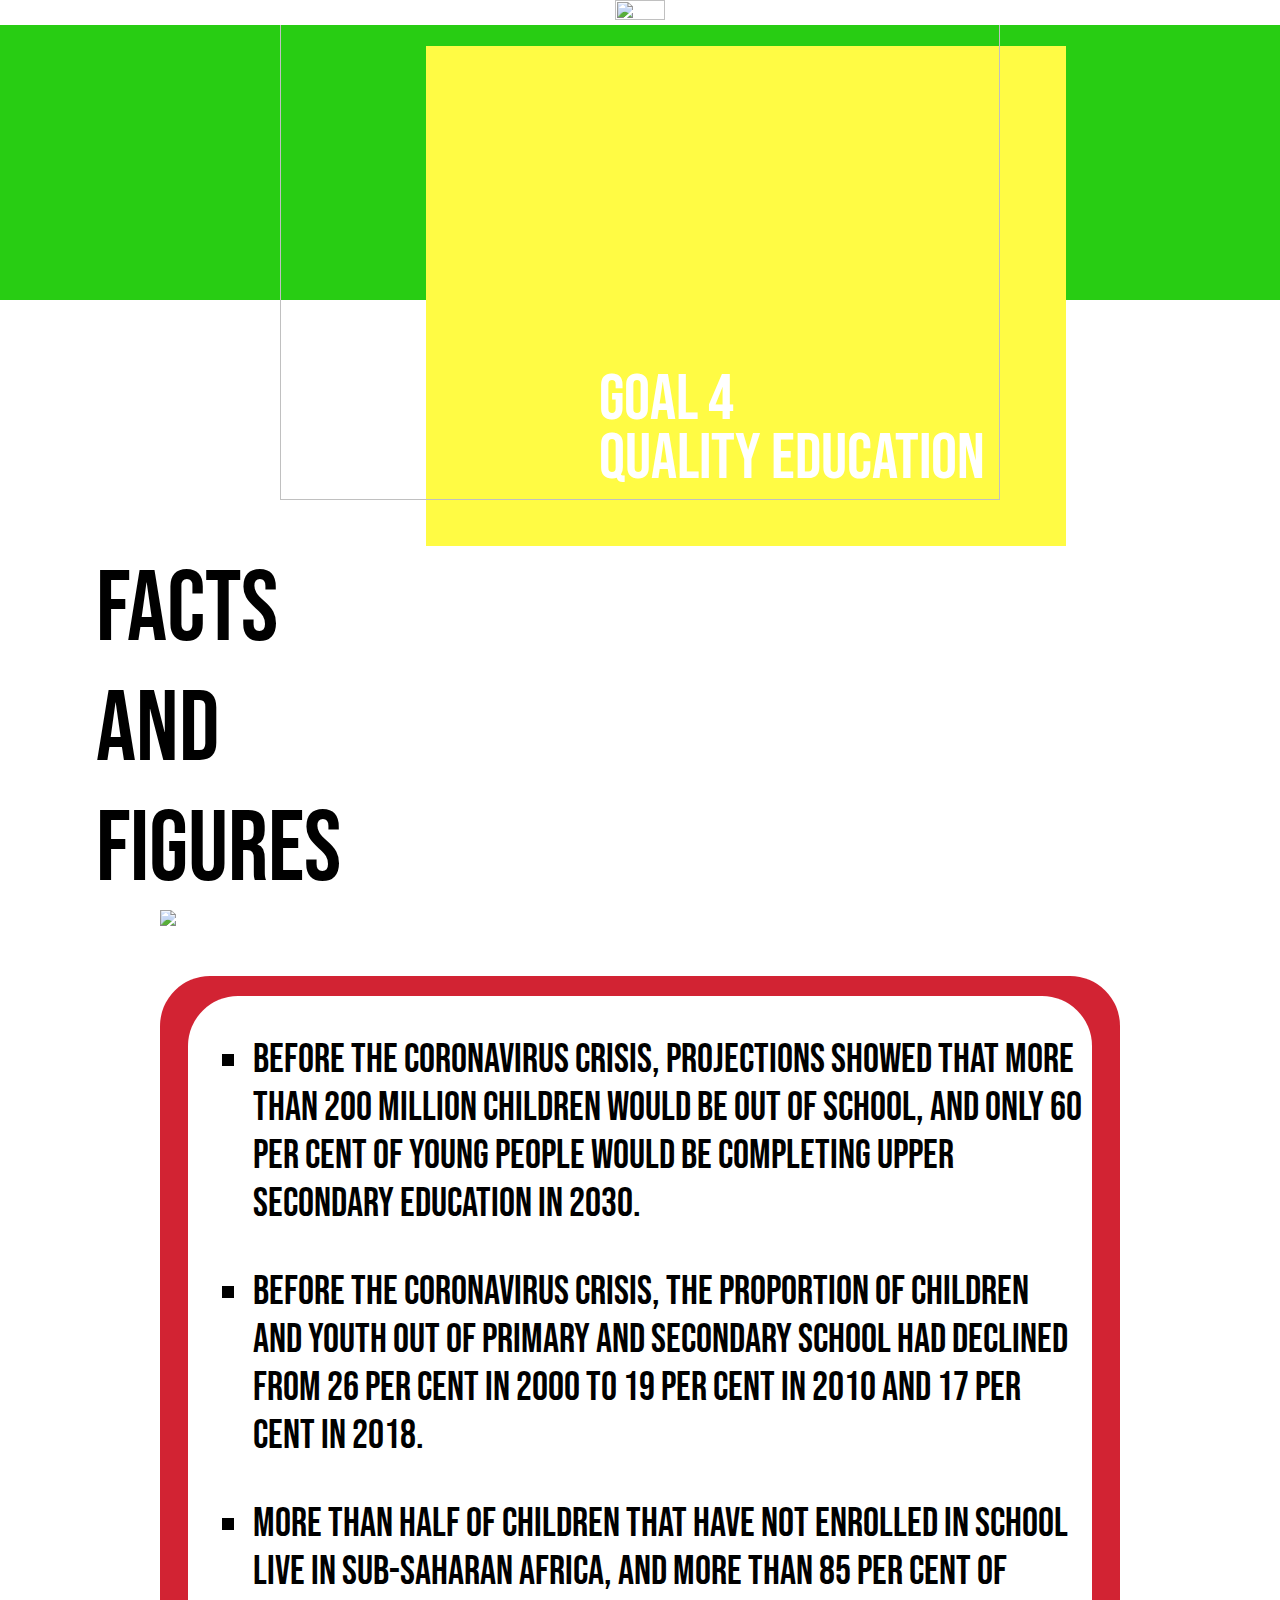
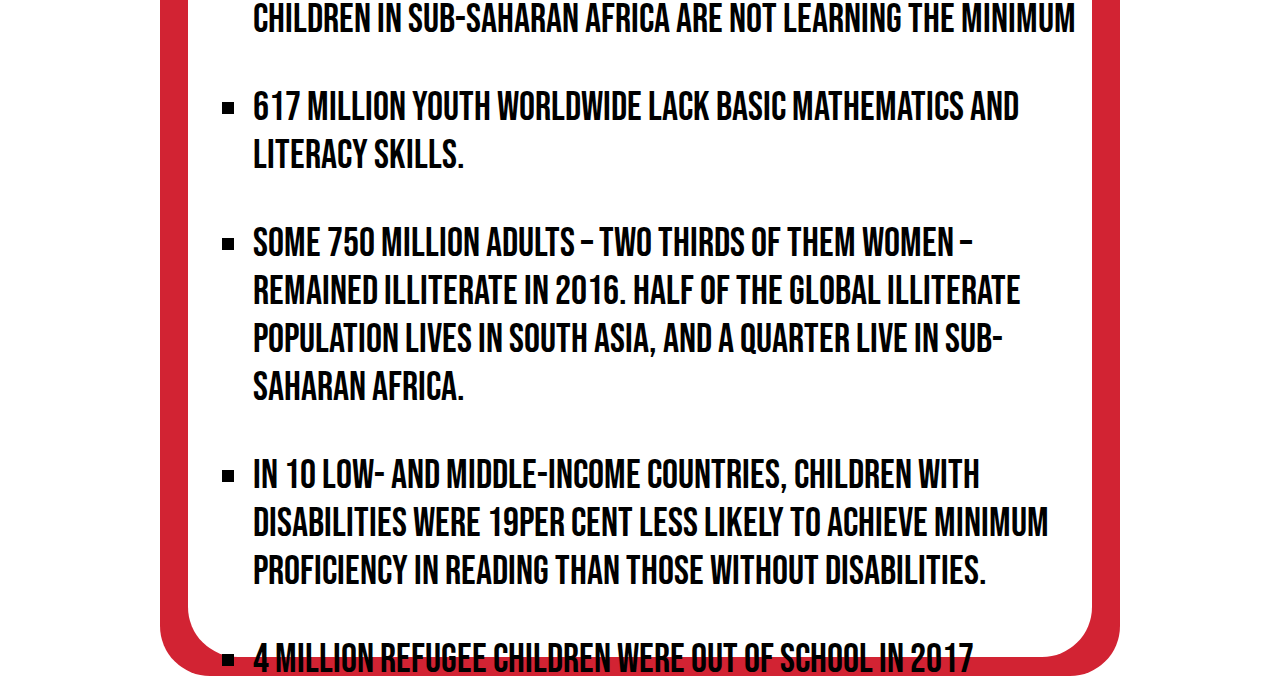
==== page2.html @ 0a5992cd "Add files via upload" ====
<!doctype html>
<html>
	<head>
		<link rel="preconnect" href="https://fonts.googleapis.com">
		<link rel="preconnect" href="https://fonts.gstatic.com" crossorigin>
		<link href="https://fonts.googleapis.com/css2?family=Bebas+Neue&display=swap" rel="stylesheet">
		<link rel="stylesheet" type="text/css" href="style2.css">
	</head>
	<body>
		<div id="menu">
				<img src="photos/menuicon.png" id="menuimg" onClick="showdiv()">
		</div>
		<div id="green">
			<div id="divwimg">
				<div id="goal4">
					<img src="photos/hand.jfif">
					<p>
						Goal 4 <br>
						QUALITY EDUCATION
					</p>
				</div>
			</div>
			<div id="yellow">
			</div>
		</div>
		<div id="boxtitle">
			<P id="title">
				FACTS <br> AND <br> FIGURES 	
			</p>
		</div>
		<img src="photos/logo.png" id="logo">
		
		<div id="red">
			<ul id="white">
				<li class="text">
					
					Before the coronavirus crisis, 
					projections showed that more 
					than 200 million children would 
					be out of school, and only 60 per
					cent of young people would be 
					completing upper secondary education 
					in 2030.
					
				</li>
				<li class="text">
					
					Before the coronavirus crisis, 
					the proportion of children and
					youth out of primary and secondary 
					school had declined from 26 per cent 
					in 2000 to 19 per cent in 2010 and 17
					per cent in 2018.
					
				</li>
				<li class="text">
					More than half of children that 
					have not enrolled in school live 
					in sub-Saharan Africa, and more 
					than 85 per cent of children in 
					sub-Saharan Africa are not learning 
					the minimum 
				</li>
				<li class="text">
					617 million youth worldwide lack 
					basic mathematics and literacy skills.
				</li>
				<li class="text">
					Some 750 million adults – two thirds of 
					them women – remained illiterate in 2016.
					Half of the global illiterate population 
					lives in South Asia, and a quarter live in 
					sub-Saharan Africa.
				</li>
				<li class="text">
					In 10 low- and middle-income countries, 
					children with disabilities were 19per 
					cent less likely to achieve minimum 
					proficiency in reading than those without 
					disabilities.	
				</li>
				<li class="text">
					4 million refugee children were out of school in 2017	
				</li>
			</ul>
		</div>
		<div id="invisible" onClick="hidediv()">
			<div id="submenu">
				
				<div class="item"><a href="site.html">PAGE 1</a></div>
				<div class="item"><a href="page2.html">PAGE 2</a></div>
				<div class="item"><a href="page3.html">PAGE 3</a></div>
			</div>
		</div>
		<script>
			function showdiv () {
				
				document.getElementById('invisible').style.display="flex";
			}
			function hidediv () {
				
				document.getElementById('invisible').style.display="none";
			}
		</script>
	</body>
</html>
---- style2.css ----
#menu{
	width:100%;
	
	background:white;
	
	display:flex;
	flex-direction: column;
	justify-content: center;
	align-items: center;
	
	position:fixed;
	top: 0;
	left: 0;
}
#menuimg{
	width:50px;
	height: 100%;
}
#menuimg img{
	width:100%;
}
#submenu{
	background: white;
	transform: translate(0, 0%);	
	width: 10%;
	margin-top: -470px;
	display:flex;
	flex-direction: column;
	justify-content: center;
	align-items: center;
}

.item a{
	text-decoration: none;
	color: #282828;
	display: block;
	font-size: 45px;
	
	
}
#invisible{


	
	position: fixed;
	height: 100%;
	width: 100%;
	cursor: pointer;
	top: 0;
	left: 0;
	display: none;
	z-index: 1;
	
	
	flex-direction: column;
	justify-content: center;
	align-items: center;
}
#green{
	
	background:#28CD13;
	height:300px;
	width: 100%;
	margin-left: 0px;
	position: relative;
	z-index: -2;
	}
#divwimg{
	height:100%;
	width:100%;
	display: flex;
	justify-content: center;
}
body{
	margin:0;
	font-family: 'Bebas Neue', cursive;
	display: flex;
	flex-direction: column ;
	align-items: center;
	
}
#imghand{
	height: 600px;
}
#yellow{
	display: flex;
	background:#FFFB44;
	height:500px;
	width: 50%;
	justify-content: center;
	align-content: flex-end;
	position: relative;
	top: -254px;
	right: -426px;
	z-index: -1;
}
#goal4{
	width: 720px;
	height: 500px;
	background-image: url('photos/hand.jfif');
}
#goal4 img{
	width:100%;
	height: 100%;
}
#goal4 p{
	position: relative;
	top: -199px;
	right: -319px;
	color: white;
	font-size: 65px;
	text-align: left;
	line-height: 0.9;
}
#title {
	font-size: 100px;
	margin: 0;
}
#boxtitle{
	margin-top: 250px;
	width:85%;
}
#logo{
	width: 75%;
}
#red{
	width:75%;
	height: 1300px;
	background-color: #D22333;
	margin-top: 50px;
	display: flex;
	justify-content: center;
	align-items: center;
	border-radius: 50px;
}
#white{
	width: 90%;
	height: 97%;
	background-color: white;
	border-radius: 50px;
	list-style-type: square;
}
.text {
	margin-left: 25px;

	font-size: 40px;
	margin-top: 40px;
	margin-right: 10px;
}
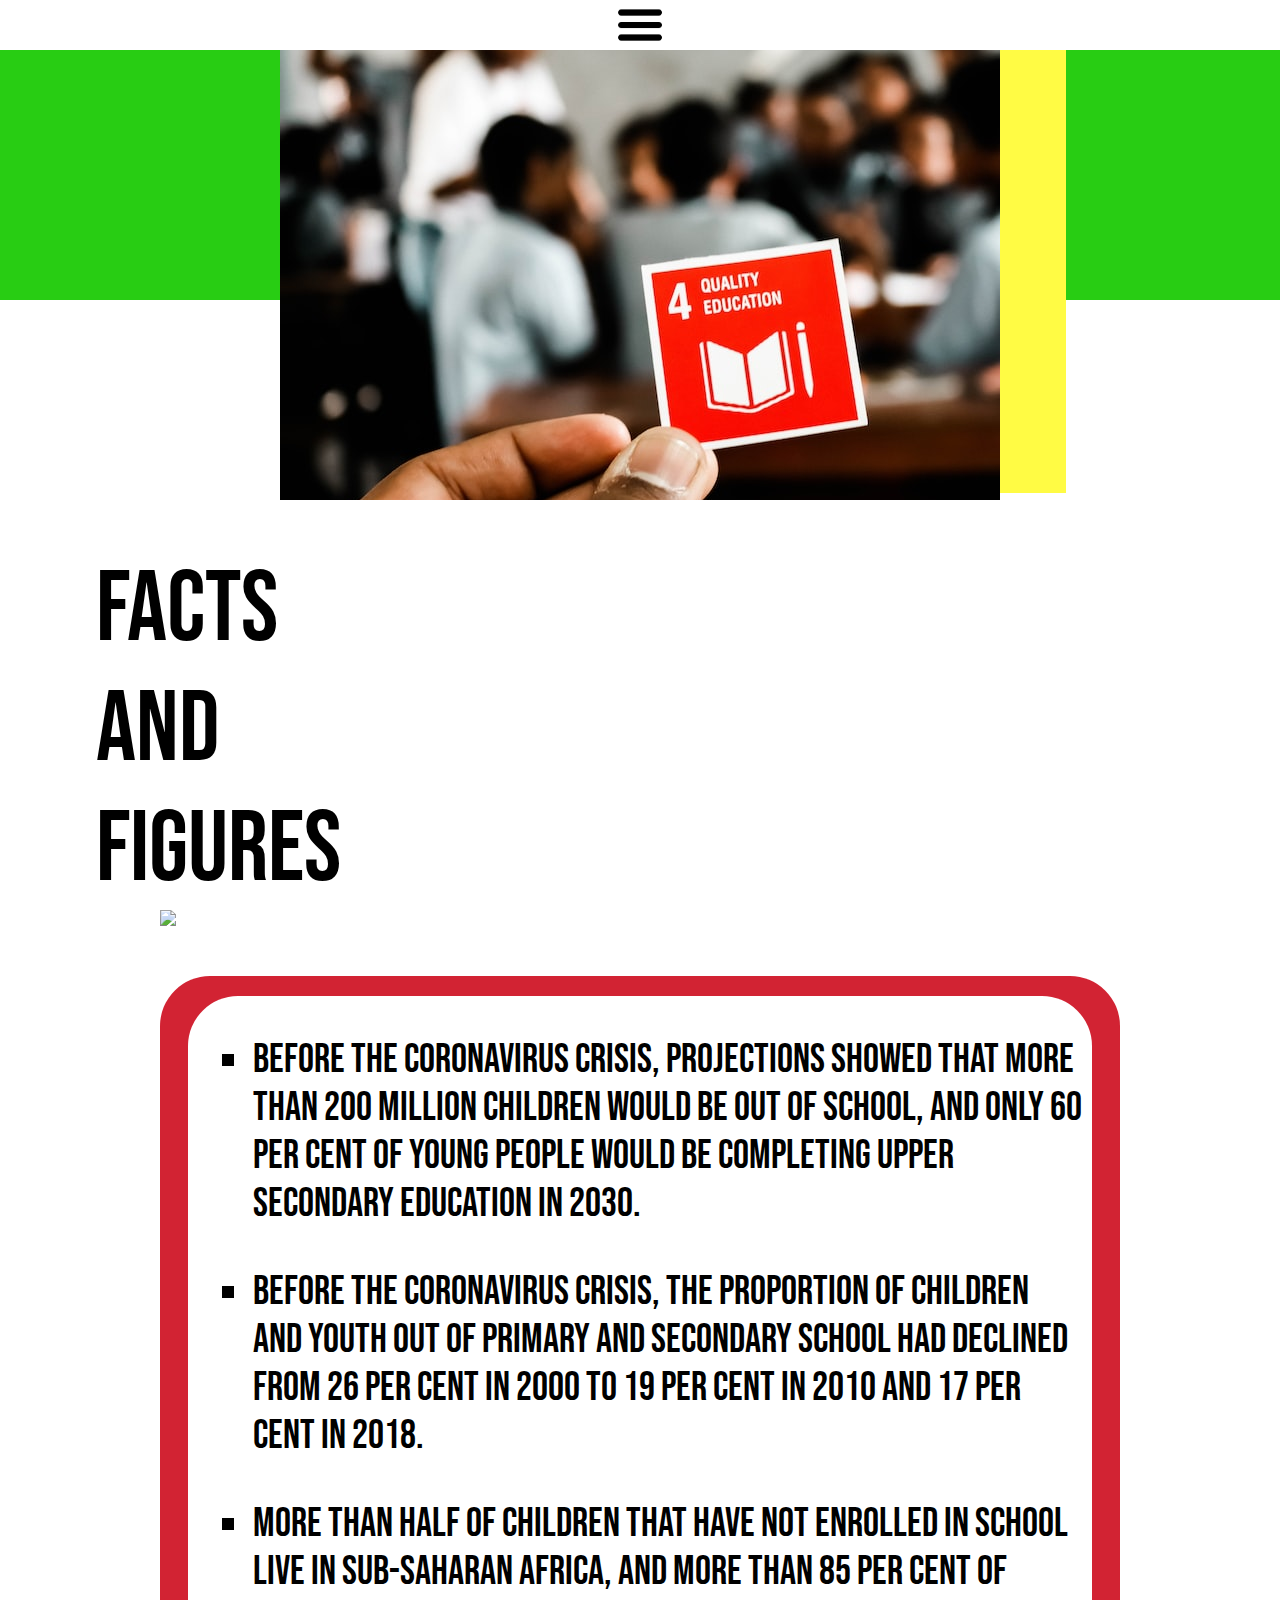
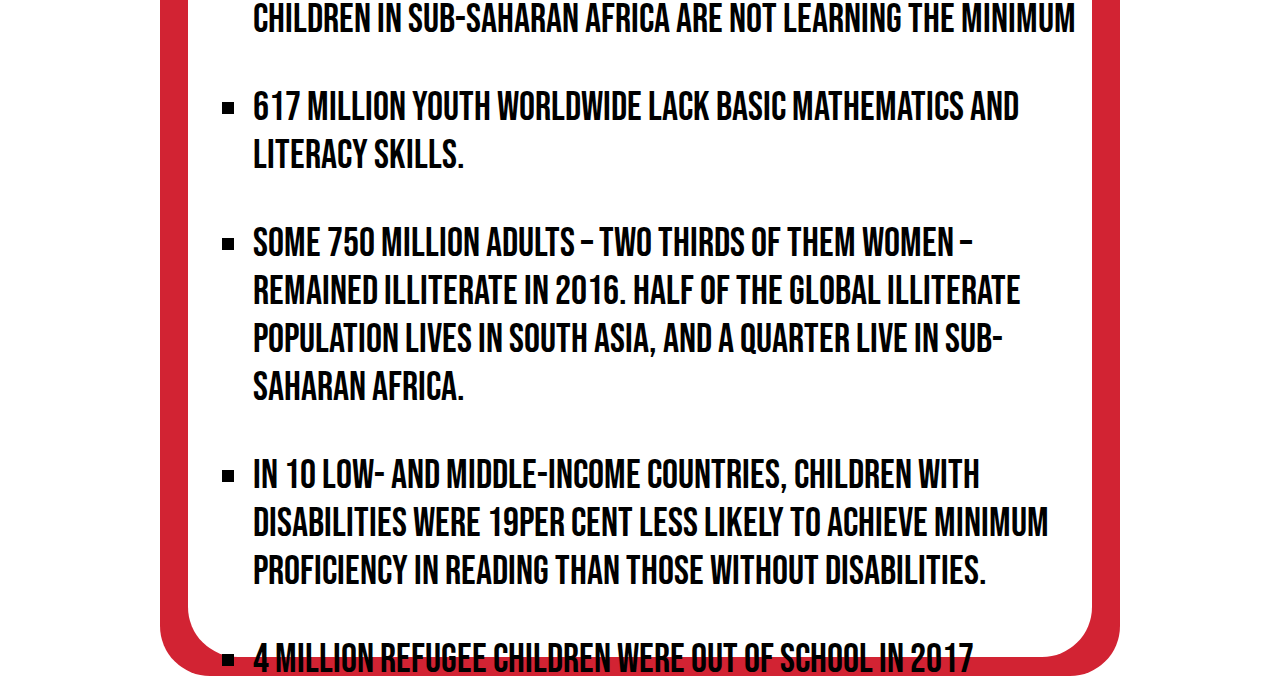
==== commit 9a1f6ca2: "Add files via upload" ====
--- a/page2.html
+++ b/page2.html
@@ -5,23 +5,35 @@
 		<link rel="preconnect" href="https://fonts.gstatic.com" crossorigin>
 		<link href="https://fonts.googleapis.com/css2?family=Bebas+Neue&display=swap" rel="stylesheet">
 		<link rel="stylesheet" type="text/css" href="style2.css">
+		<link rel="stylesheet" type="text/css" href="adaptivecss/adaptive2.css">
+		<meta name="viewport" content="width=device-width, initial-scale=1">
 	</head>
 	<body>
 		<div id="menu">
 				<img src="photos/menuicon.png" id="menuimg" onClick="showdiv()">
-		</div>
+				<div id="invisible">
+					<div id="submenu">
+						
+						<div class="item"><a href="index.html">PAGE 1</a></div>
+						<div class="item"><a href="page2.html">PAGE 2</a></div>
+						<div class="item"><a href="page3.html">PAGE 3</a></div>
+					</div>
+				</div>
+			</div>
 		<div id="green">
 			<div id="divwimg">
 				<div id="goal4">
-					<img src="photos/hand.jfif">
+					
 					<p>
 						Goal 4 <br>
 						QUALITY EDUCATION
 					</p>
+					<div id="yellow">
+					</div>
 				</div>
+				
 			</div>
-			<div id="yellow">
-			</div>
+			
 		</div>
 		<div id="boxtitle">
 			<P id="title">
@@ -84,18 +96,14 @@
 				</li>
 			</ul>
 		</div>
-		<div id="invisible" onClick="hidediv()">
-			<div id="submenu">
-				
-				<div class="item"><a href="site.html">PAGE 1</a></div>
-				<div class="item"><a href="page2.html">PAGE 2</a></div>
-				<div class="item"><a href="page3.html">PAGE 3</a></div>
-			</div>
-		</div>
+		
 		<script>
 			function showdiv () {
-				
-				document.getElementById('invisible').style.display="flex";
+				if(document.getElementById('invisible').style.display == "flex"){
+					document.getElementById('invisible').style.display="none";
+				}else{
+					document.getElementById('invisible').style.display="flex";
+				}
 			}
 			function hidediv () {
 				
--- a/adaptivecss/adaptive2.css
+++ b/adaptivecss/adaptive2.css
@@ -0,0 +1,122 @@
+@media (max-width: 768px){
+	#goal4{
+		width: 505px;
+		height: 340px;
+		background-size: 100% 100%;
+		position: relative;	
+	}
+
+	#goal4 p{
+		position: absolute;
+		bottom: -50px;
+		right: 16px;
+		color: white;
+		font-size: 55px;
+		text-align: left;
+		line-height: 0.9;
+	}
+	#yellow{
+	display: flex;
+	background:#FFFB44;
+	height:55%;
+	width: 90%;
+	justify-content: center;
+	align-content: flex-end;
+	position: absolute;
+	top: 191px;
+	right: -49px;
+	z-index: -1;
+}
+	#green{
+		
+		background:#28CD13;
+		height:215px;
+		width: 100%;
+		margin-left: 0px;
+		position: relative;
+		z-index: -2;
+		}
+		#title {
+	font-size: 65px;
+	margin: 0;
+}
+	#red{
+		width:90%;
+		height:1860px;
+		background-color: #D22333;
+		margin-top: 50px;
+		display: flex;
+		justify-content: center;
+		align-items: center;
+		border-radius: 50px;
+	}
+	#submenu{
+		width: 16%;
+	}
+}
+	@media (max-width: 425px){
+		#goal4{
+		width: 333px;
+		height: 260px;
+		background-size: 100% 100%;
+		position: relative;	
+	}
+	#goal4 p{
+		position: absolute;
+		bottom: -32px;
+		right: 7px;
+		color: white;
+		font-size: 31px;
+		text-align: left;
+		line-height: 0.9;
+	}
+	#yellow{
+	display: flex;
+	background:#FFFB44;
+	height:60%;
+	width: 90%;
+	justify-content: center;
+	align-content: flex-end;
+	position: absolute;
+	top: 130px;
+	right: -33px;
+	z-index: -1;
+}
+	#boxtitle{
+		margin-top: 90px;
+		width:85%;
+	}
+	#title {
+	font-size: 40px;
+	margin: 0;
+	}
+	#red{
+		width:99%;
+		height:1360px;
+		background-color: #D22333;
+		margin-top: 50px;
+		display: flex;
+		justify-content: center;
+		align-items: center;
+		border-radius: 50px;
+	}
+	#white{
+	width: 85%;
+	height: 99%;
+	background-color: white;
+	border-radius: 50px;
+	list-style-type: square;
+}
+	.text {
+	margin-left: 25px;
+
+	font-size: 25px;
+	margin-top: 40px;
+	margin-right: 10px;
+}
+	#submenu{
+		width: 27%;
+	}
+	}
+
+
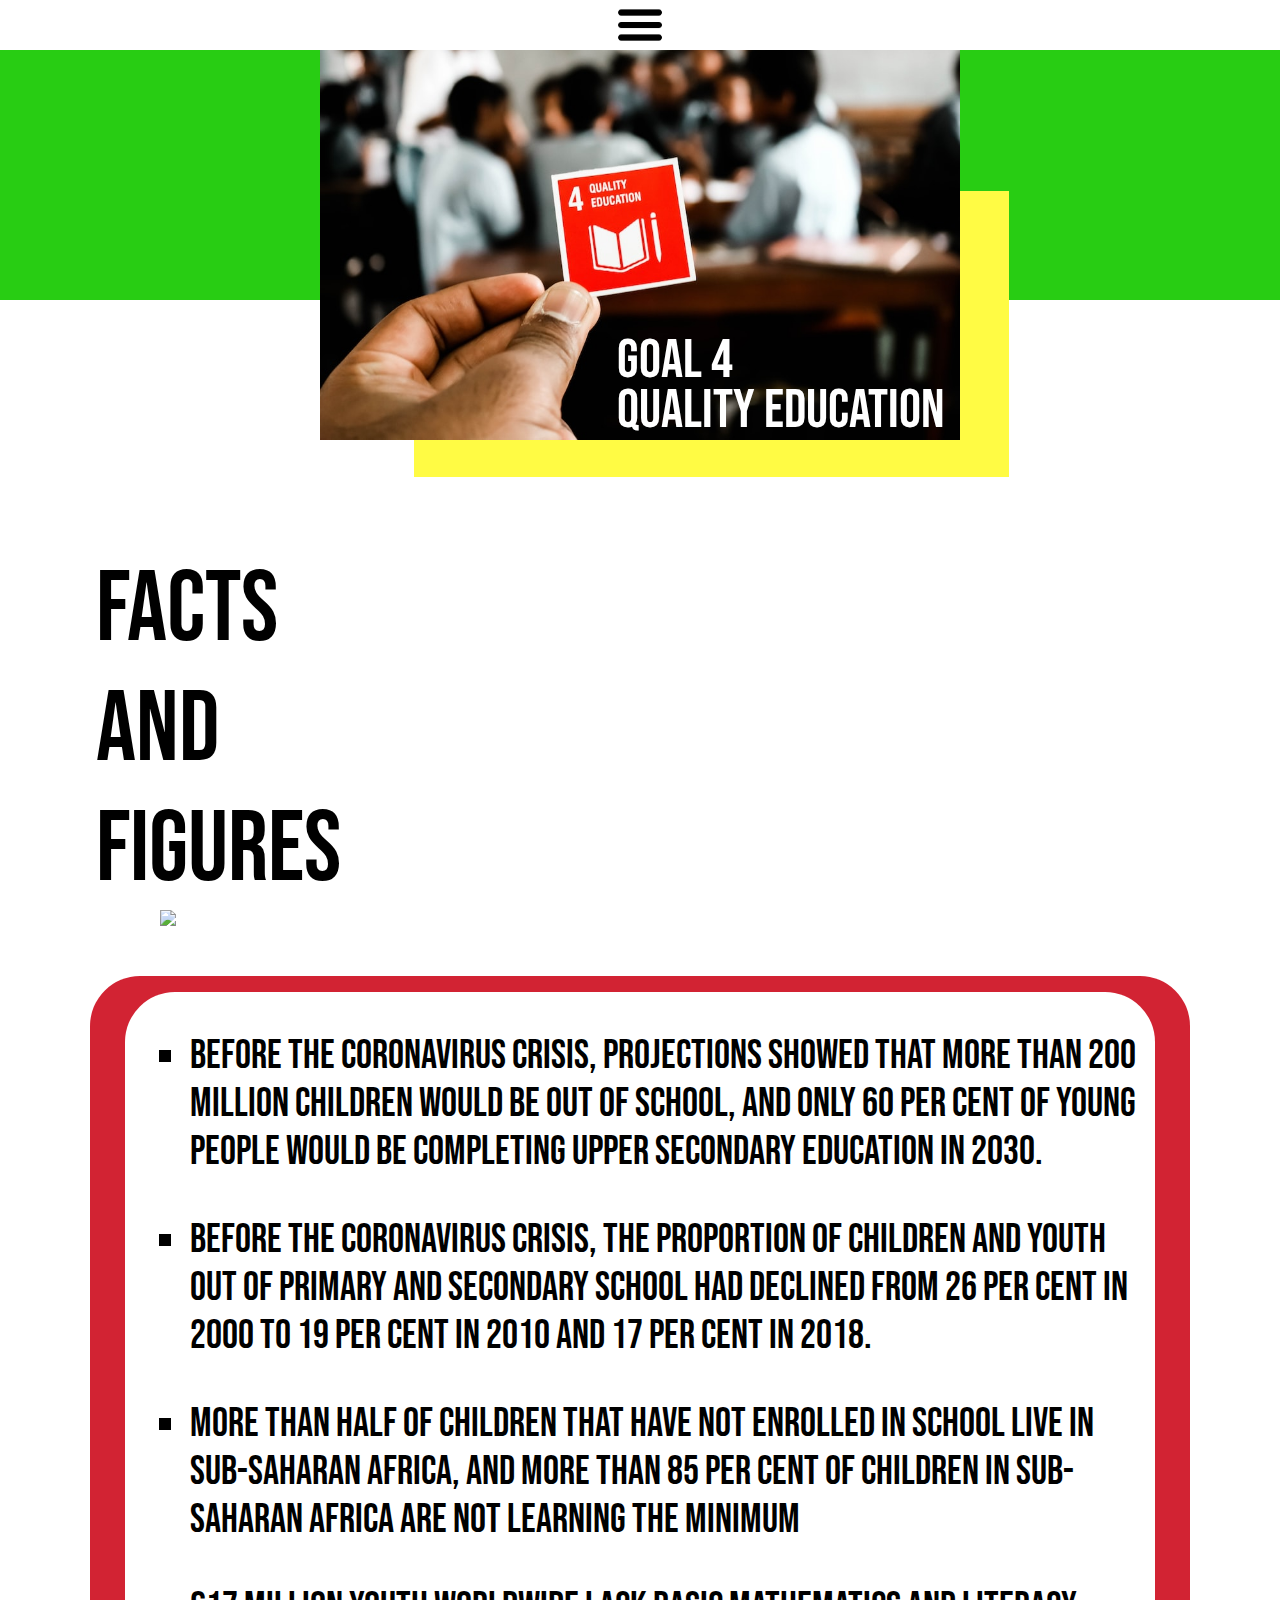
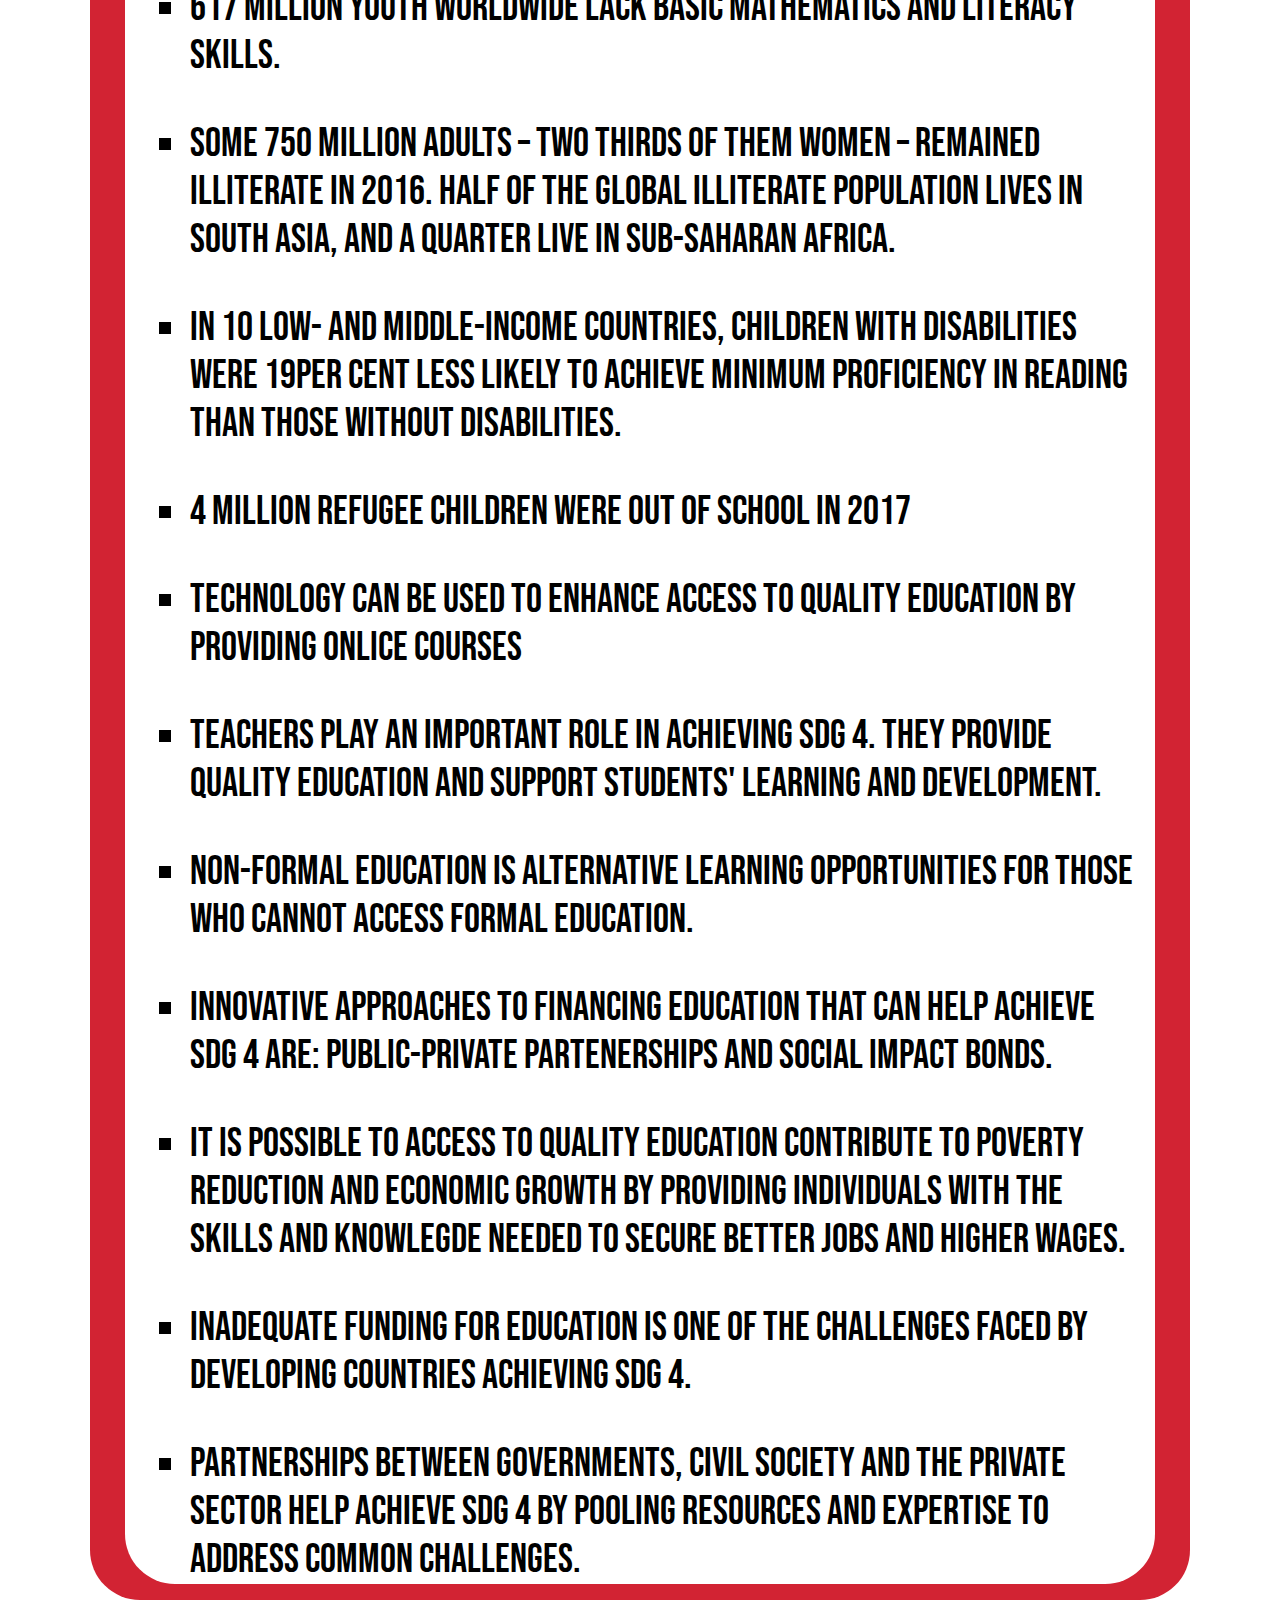
==== commit ecbf96db: "Add files via upload" ====
--- a/page2.html
+++ b/page2.html
@@ -17,6 +17,7 @@
 						<div class="item"><a href="index.html">PAGE 1</a></div>
 						<div class="item"><a href="page2.html">PAGE 2</a></div>
 						<div class="item"><a href="page3.html">PAGE 3</a></div>
+						<div class="item"><a href="questions_SA.html">QUESTIONS</a></div>
 					</div>
 				</div>
 			</div>
@@ -94,6 +95,33 @@
 				<li class="text">
 					4 million refugee children were out of school in 2017	
 				</li>
+				<li class="text">
+					Technology can be used to enhance access to quality education by providing onlice courses
+				</li>
+				<li class="text">
+					Teachers play an important role in achieving SDG 4. They provide quality education
+					and support students' learning and development.
+				</li>
+				<li class="text">
+					Non-formal education is alternative learning opportunities for 
+					those who cannot access formal education.
+				</li>
+				<li class="text">
+					Innovative approaches to financing education that can 
+					help achieve SDG 4 are: Public-private partenerships and social impact bonds.
+				</li>
+				<li class="text">
+					It is possible to access to quality education contribute to poverty reduction and economic growth by
+					providing individuals with the skills and knowlegde needed to secure better jobs and higher wages.
+				</li>
+				<li class="text">
+					Inadequate funding for education is one of the challenges faced
+					by developing countries achieving SDG 4.
+				</li>
+				<li class="text">
+					partnerships between governments, civil society and the private sector help achieve SDG 4 by pooling resources
+					and expertise to address common challenges.			
+				</li>
 			</ul>
 		</div>
 		
--- a/style2.css
+++ b/style2.css
@@ -13,7 +13,7 @@
 	left: 0;
 }
 #menuimg{
-	width:50px;
+	width: 50px;
 	height: 100%;
 }
 #menuimg img{
@@ -23,13 +23,13 @@
 	background: white;
 	transform: translate(0, 0%);	
 	width: 10%;
-	margin-top: -470px;
+
 	display:flex;
 	flex-direction: column;
 	justify-content: center;
 	align-items: center;
+	
 }
-
 .item a{
 	text-decoration: none;
 	color: #282828;
@@ -39,22 +39,18 @@
 	
 }
 #invisible{
-
-
-	
-	position: fixed;
-	height: 100%;
+	position: absolute;
+	height: 1000px;
 	width: 100%;
 	cursor: pointer;
+	left: 0;
 	top: 0;
-	left: 0;
 	display: none;
 	z-index: 1;
-	
-	
 	flex-direction: column;
-	justify-content: center;
+	justify-content: flex-start;
 	align-items: center;
+	margin-top: 50px;
 }
 #green{
 	
@@ -85,30 +81,29 @@
 #yellow{
 	display: flex;
 	background:#FFFB44;
-	height:500px;
-	width: 50%;
+	height:65%;
+	width: 93%;
 	justify-content: center;
 	align-content: flex-end;
-	position: relative;
-	top: -254px;
-	right: -426px;
+	position: absolute;
+	top: 191px;
+	right: -49px;
 	z-index: -1;
 }
 #goal4{
-	width: 720px;
-	height: 500px;
+	width: 640px;
+	height: 440px;
 	background-image: url('photos/hand.jfif');
+	background-size: 100% 100%;
+	position: relative;	
 }
-#goal4 img{
-	width:100%;
-	height: 100%;
-}
+
 #goal4 p{
-	position: relative;
-	top: -199px;
-	right: -319px;
+	position: absolute;
+	bottom: -50px;
+	right: 16px;
 	color: white;
-	font-size: 65px;
+	font-size: 55px;
 	text-align: left;
 	line-height: 0.9;
 }
@@ -124,8 +119,8 @@
 	width: 75%;
 }
 #red{
-	width:75%;
-	height: 1300px;
+	width:86%;
+	
 	background-color: #D22333;
 	margin-top: 50px;
 	display: flex;
@@ -147,4 +142,3 @@
 	margin-top: 40px;
 	margin-right: 10px;
 }
-
